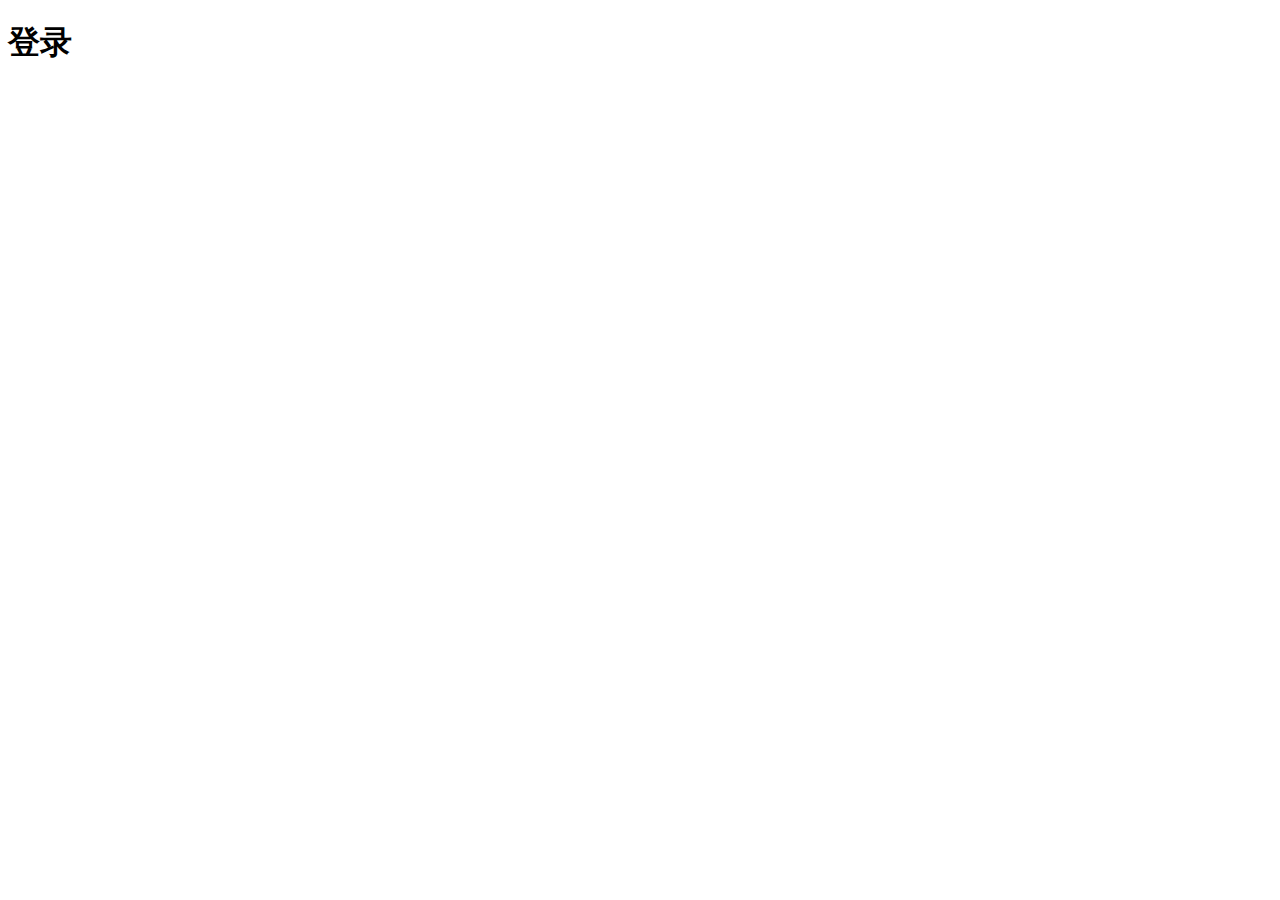
==== login.html @ 23fd7cb8 "初次提交" ====
<!DOCTYPE html>
<html lang="en">

<head>
  <meta charset="UTF-8">
  <meta http-equiv="X-UA-Compatible" content="IE=edge">
  <meta name="viewport" content="width=device-width, initial-scale=1.0">
  <title>Document</title>
</head>

<body>
  <h1>登录</h1>
</body>

</html>
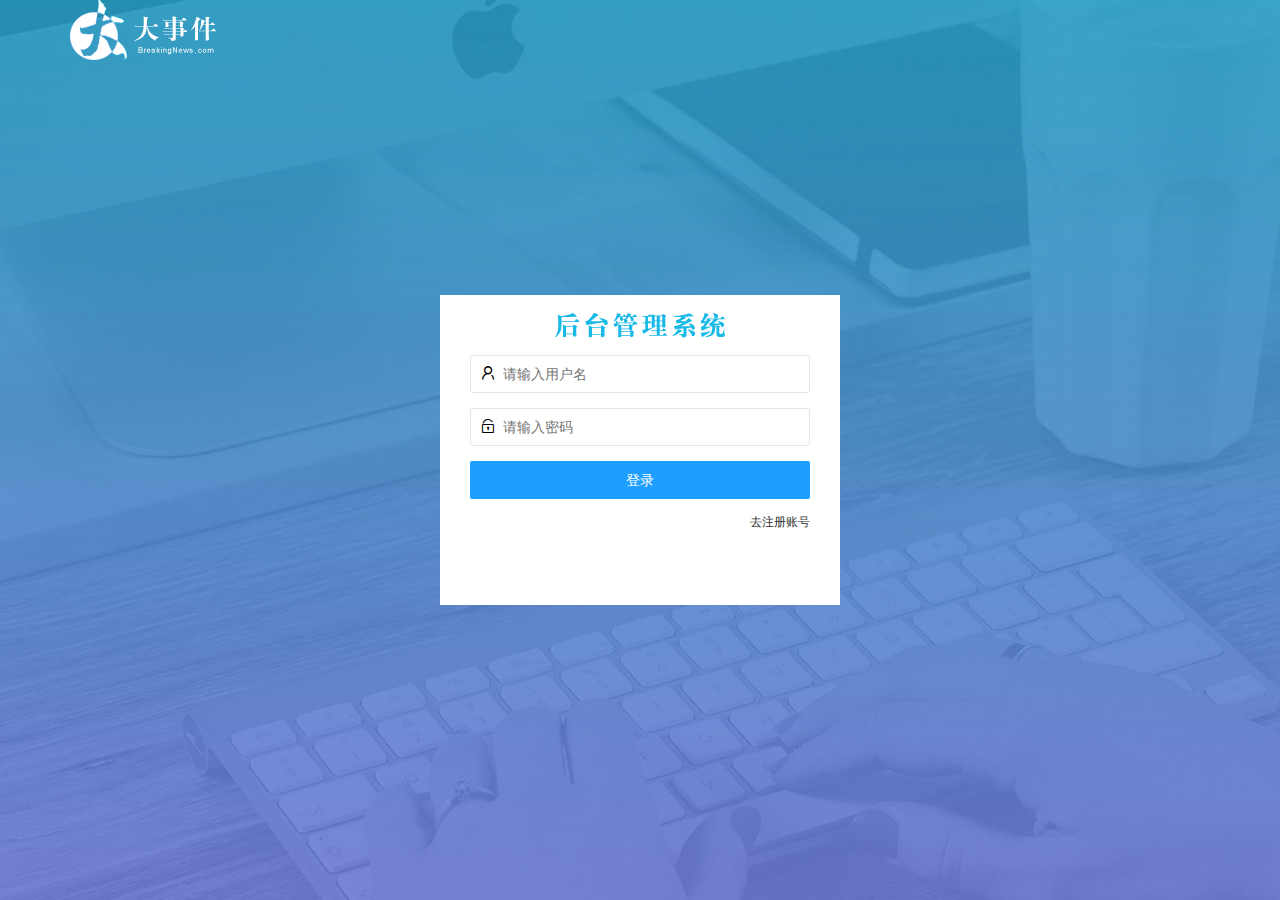
==== commit 43ef7448: "完成了登录和注册功能" ====
--- a/login.html
+++ b/login.html
@@ -5,11 +5,87 @@
   <meta charset="UTF-8">
   <meta http-equiv="X-UA-Compatible" content="IE=edge">
   <meta name="viewport" content="width=device-width, initial-scale=1.0">
-  <title>Document</title>
+  <title>大事件-登录-注册</title>
+  <!-- /代表根目录 -->
+  <!-- ./当前目录 -->
+  <!-- ../上一级 -->
+  <link rel="stylesheet" href="/assets//lib/layui/css/layui.css">
+  <link rel="stylesheet" href="/assets/css/login.css">
 </head>
 
 <body>
-  <h1>登录</h1>
+  <!-- 头部logo区域 -->
+  <div class="layui-main">
+    <img src="/assets/images/logo.png" alt="">
+  </div>
+  <!-- 注册登录区域 -->
+  <div class="loginAndRegBox">
+    <div class="title-box"></div>
+    <!-- 登录盒子 -->
+    <!-- 登录的div -->
+    <div class="login-box">
+      <!-- 登录的表单 -->
+      <form class="layui-form" action="" id="form_login">
+        <!-- 用户名 -->
+        <div class="layui-form-item">
+          <i class="layui-icon layui-icon-username"></i>
+          <input type="text" name="username" required lay-verify="required" placeholder="请输入用户名" autocomplete="off"
+            class="layui-input" />
+        </div>
+        <!-- 密码 -->
+        <div class="layui-form-item">
+          <i class="layui-icon layui-icon-password"></i>
+          <input type="password" name="password" required lay-verify="pwd" placeholder="请输入密码" autocomplete="off"
+            class="layui-input" />
+        </div>
+        <!-- 登录按钮 -->
+        <div class="layui-form-item">
+          <!-- 注意：表单提交按钮和普通按钮的区别，就是 lay-submit 属性 -->
+          <button class="layui-btn layui-btn-fluid layui-btn-normal" lay-submit>登录</button>
+        </div>
+        <div class="layui-form-item links">
+          <a href="javascript:;" id="link_reg">去注册账号</a>
+        </div>
+      </form>
+    </div>
+    <!-- 注册盒子 -->
+    <div class="reg-box">
+      <!-- 注册的表单 -->
+      <form class="layui-form" action="" id="form_reg">
+        <!-- 用户名 -->
+        <div class="layui-form-item">
+          <i class="layui-icon layui-icon-username"></i>
+          <input type="text" name="username" required lay-verify="required" placeholder="请输入用户名" autocomplete="off"
+            class="layui-input" />
+        </div>
+        <!-- 密码 -->
+        <div class="layui-form-item">
+          <i class="layui-icon layui-icon-password"></i>
+          <input type="password" name="password" required lay-verify="pwd" placeholder="请输入密码" autocomplete="off"
+            class="layui-input" />
+        </div>
+        <!-- 密码确认框 -->
+        <div class="layui-form-item">
+          <i class="layui-icon layui-icon-password"></i>
+          <input type="password" name="repassword" required lay-verify="pwd|repwd" placeholder="再次确认密码"
+            autocomplete="off" class="layui-input" />
+        </div>
+        <!-- 注册按钮 -->
+        <div class="layui-form-item">
+          <!-- 注意：表单提交按钮和普通按钮的区别，就是 lay-submit 属性 -->
+          <button class="layui-btn layui-btn-fluid layui-btn-normal" lay-submit>注册</button>
+        </div>
+        <div class="layui-form-item links">
+          <a href="javascript:;" id="link_login">去登录</a>
+        </div>
+      </form>
+    </div>
+  </div>
 </body>
+<script src="/assets/lib/layui/layui.all.js"></script>
+<script src="/assets/lib/jquery.js"></script>
+<!-- 在jq之后 自己的js之前调用，在发起真正的 Ajax 请求之前，统一拼接请求的根路径 -->
+<script src="/assets/js/baseApi.js"></script>
+<script src="/assets/js/login.js"></script>
 
 </html>--- a/assets/lib/layui/css/layui.css
+++ b/assets/lib/layui/css/layui.css
@@ -0,0 +1,2 @@
+/** layui-v2.5.5 MIT License By https://www.layui.com */
+ .layui-inline,img{display:inline-block;vertical-align:middle}h1,h2,h3,h4,h5,h6{font-weight:400}.layui-edge,.layui-header,.layui-inline,.layui-main{position:relative}.layui-body,.layui-edge,.layui-elip{overflow:hidden}.layui-btn,.layui-edge,.layui-inline,img{vertical-align:middle}.layui-btn,.layui-disabled,.layui-icon,.layui-unselect{-moz-user-select:none;-webkit-user-select:none;-ms-user-select:none}.layui-elip,.layui-form-checkbox span,.layui-form-pane .layui-form-label{text-overflow:ellipsis;white-space:nowrap}.layui-breadcrumb,.layui-tree-btnGroup{visibility:hidden}blockquote,body,button,dd,div,dl,dt,form,h1,h2,h3,h4,h5,h6,input,li,ol,p,pre,td,textarea,th,ul{margin:0;padding:0;-webkit-tap-highlight-color:rgba(0,0,0,0)}a:active,a:hover{outline:0}img{border:none}li{list-style:none}table{border-collapse:collapse;border-spacing:0}h4,h5,h6{font-size:100%}button,input,optgroup,option,select,textarea{font-family:inherit;font-size:inherit;font-style:inherit;font-weight:inherit;outline:0}pre{white-space:pre-wrap;white-space:-moz-pre-wrap;white-space:-pre-wrap;white-space:-o-pre-wrap;word-wrap:break-word}body{line-height:24px;font:14px Helvetica Neue,Helvetica,PingFang SC,Tahoma,Arial,sans-serif}hr{height:1px;margin:10px 0;border:0;clear:both}a{color:#333;text-decoration:none}a:hover{color:#777}a cite{font-style:normal;*cursor:pointer}.layui-border-box,.layui-border-box *{box-sizing:border-box}.layui-box,.layui-box *{box-sizing:content-box}.layui-clear{clear:both;*zoom:1}.layui-clear:after{content:'\20';clear:both;*zoom:1;display:block;height:0}.layui-inline{*display:inline;*zoom:1}.layui-edge{display:inline-block;width:0;height:0;border-width:6px;border-style:dashed;border-color:transparent}.layui-edge-top{top:-4px;border-bottom-color:#999;border-bottom-style:solid}.layui-edge-right{border-left-color:#999;border-left-style:solid}.layui-edge-bottom{top:2px;border-top-color:#999;border-top-style:solid}.layui-edge-left{border-right-color:#999;border-right-style:solid}.layui-disabled,.layui-disabled:hover{color:#d2d2d2!important;cursor:not-allowed!important}.layui-circle{border-radius:100%}.layui-show{display:block!important}.layui-hide{display:none!important}@font-face{font-family:layui-icon;src:url(../font/iconfont.eot?v=250);src:url(../font/iconfont.eot?v=250#iefix) format('embedded-opentype'),url(../font/iconfont.woff2?v=250) format('woff2'),url(../font/iconfont.woff?v=250) format('woff'),url(../font/iconfont.ttf?v=250) format('truetype'),url(../font/iconfont.svg?v=250#layui-icon) format('svg')}.layui-icon{font-family:layui-icon!important;font-size:16px;font-style:normal;-webkit-font-smoothing:antialiased;-moz-osx-font-smoothing:grayscale}.layui-icon-reply-fill:before{content:"\e611"}.layui-icon-set-fill:before{content:"\e614"}.layui-icon-menu-fill:before{content:"\e60f"}.layui-icon-search:before{content:"\e615"}.layui-icon-share:before{content:"\e641"}.layui-icon-set-sm:before{content:"\e620"}.layui-icon-engine:before{content:"\e628"}.layui-icon-close:before{content:"\1006"}.layui-icon-close-fill:before{content:"\1007"}.layui-icon-chart-screen:before{content:"\e629"}.layui-icon-star:before{content:"\e600"}.layui-icon-circle-dot:before{content:"\e617"}.layui-icon-chat:before{content:"\e606"}.layui-icon-release:before{content:"\e609"}.layui-icon-list:before{content:"\e60a"}.layui-icon-chart:before{content:"\e62c"}.layui-icon-ok-circle:before{content:"\1005"}.layui-icon-layim-theme:before{content:"\e61b"}.layui-icon-table:before{content:"\e62d"}.layui-icon-right:before{content:"\e602"}.layui-icon-left:before{content:"\e603"}.layui-icon-cart-simple:before{content:"\e698"}.layui-icon-face-cry:before{content:"\e69c"}.layui-icon-face-smile:before{content:"\e6af"}.layui-icon-survey:before{content:"\e6b2"}.layui-icon-tree:before{content:"\e62e"}.layui-icon-upload-circle:before{content:"\e62f"}.layui-icon-add-circle:before{content:"\e61f"}.layui-icon-download-circle:before{content:"\e601"}.layui-icon-templeate-1:before{content:"\e630"}.layui-icon-util:before{content:"\e631"}.layui-icon-face-surprised:before{content:"\e664"}.layui-icon-edit:before{content:"\e642"}.layui-icon-speaker:before{content:"\e645"}.layui-icon-down:before{content:"\e61a"}.layui-icon-file:before{content:"\e621"}.layui-icon-layouts:before{content:"\e632"}.layui-icon-rate-half:before{content:"\e6c9"}.layui-icon-add-circle-fine:before{content:"\e608"}.layui-icon-prev-circle:before{content:"\e633"}.layui-icon-read:before{content:"\e705"}.layui-icon-404:before{content:"\e61c"}.layui-icon-carousel:before{content:"\e634"}.layui-icon-help:before{content:"\e607"}.layui-icon-code-circle:before{content:"\e635"}.layui-icon-water:before{content:"\e636"}.layui-icon-username:before{content:"\e66f"}.layui-icon-find-fill:before{content:"\e670"}.layui-icon-about:before{content:"\e60b"}.layui-icon-location:before{content:"\e715"}.layui-icon-up:before{content:"\e619"}.layui-icon-pause:before{content:"\e651"}.layui-icon-date:before{content:"\e637"}.layui-icon-layim-uploadfile:before{content:"\e61d"}.layui-icon-delete:before{content:"\e640"}.layui-icon-play:before{content:"\e652"}.layui-icon-top:before{content:"\e604"}.layui-icon-friends:before{content:"\e612"}.layui-icon-refresh-3:before{content:"\e9aa"}.layui-icon-ok:before{content:"\e605"}.layui-icon-layer:before{content:"\e638"}.layui-icon-face-smile-fine:before{content:"\e60c"}.layui-icon-dollar:before{content:"\e659"}.layui-icon-group:before{content:"\e613"}.layui-icon-layim-download:before{content:"\e61e"}.layui-icon-picture-fine:before{content:"\e60d"}.layui-icon-link:before{content:"\e64c"}.layui-icon-diamond:before{content:"\e735"}.layui-icon-log:before{content:"\e60e"}.layui-icon-rate-solid:before{content:"\e67a"}.layui-icon-fonts-del:before{content:"\e64f"}.layui-icon-unlink:before{content:"\e64d"}.layui-icon-fonts-clear:before{content:"\e639"}.layui-icon-triangle-r:before{content:"\e623"}.layui-icon-circle:before{content:"\e63f"}.layui-icon-radio:before{content:"\e643"}.layui-icon-align-center:before{content:"\e647"}.layui-icon-align-right:before{content:"\e648"}.layui-icon-align-left:before{content:"\e649"}.layui-icon-loading-1:before{content:"\e63e"}.layui-icon-return:before{content:"\e65c"}.layui-icon-fonts-strong:before{content:"\e62b"}.layui-icon-upload:before{content:"\e67c"}.layui-icon-dialogue:before{content:"\e63a"}.layui-icon-video:before{content:"\e6ed"}.layui-icon-headset:before{content:"\e6fc"}.layui-icon-cellphone-fine:before{content:"\e63b"}.layui-icon-add-1:before{content:"\e654"}.layui-icon-face-smile-b:before{content:"\e650"}.layui-icon-fonts-html:before{content:"\e64b"}.layui-icon-form:before{content:"\e63c"}.layui-icon-cart:before{content:"\e657"}.layui-icon-camera-fill:before{content:"\e65d"}.layui-icon-tabs:before{content:"\e62a"}.layui-icon-fonts-code:before{content:"\e64e"}.layui-icon-fire:before{content:"\e756"}.layui-icon-set:before{content:"\e716"}.layui-icon-fonts-u:before{content:"\e646"}.layui-icon-triangle-d:before{content:"\e625"}.layui-icon-tips:before{content:"\e702"}.layui-icon-picture:before{content:"\e64a"}.layui-icon-more-vertical:before{content:"\e671"}.layui-icon-flag:before{content:"\e66c"}.layui-icon-loading:before{content:"\e63d"}.layui-icon-fonts-i:before{content:"\e644"}.layui-icon-refresh-1:before{content:"\e666"}.layui-icon-rmb:before{content:"\e65e"}.layui-icon-home:before{content:"\e68e"}.layui-icon-user:before{content:"\e770"}.layui-icon-notice:before{content:"\e667"}.layui-icon-login-weibo:before{content:"\e675"}.layui-icon-voice:before{content:"\e688"}.layui-icon-upload-drag:before{content:"\e681"}.layui-icon-login-qq:before{content:"\e676"}.layui-icon-snowflake:before{content:"\e6b1"}.layui-icon-file-b:before{content:"\e655"}.layui-icon-template:before{content:"\e663"}.layui-icon-auz:before{content:"\e672"}.layui-icon-console:before{content:"\e665"}.layui-icon-app:before{content:"\e653"}.layui-icon-prev:before{content:"\e65a"}.layui-icon-website:before{content:"\e7ae"}.layui-icon-next:before{content:"\e65b"}.layui-icon-component:before{content:"\e857"}.layui-icon-more:before{content:"\e65f"}.layui-icon-login-wechat:before{content:"\e677"}.layui-icon-shrink-right:before{content:"\e668"}.layui-icon-spread-left:before{content:"\e66b"}.layui-icon-camera:before{content:"\e660"}.layui-icon-note:before{content:"\e66e"}.layui-icon-refresh:before{content:"\e669"}.layui-icon-female:before{content:"\e661"}.layui-icon-male:before{content:"\e662"}.layui-icon-password:before{content:"\e673"}.layui-icon-senior:before{content:"\e674"}.layui-icon-theme:before{content:"\e66a"}.layui-icon-tread:before{content:"\e6c5"}.layui-icon-praise:before{content:"\e6c6"}.layui-icon-star-fill:before{content:"\e658"}.layui-icon-rate:before{content:"\e67b"}.layui-icon-template-1:before{content:"\e656"}.layui-icon-vercode:before{content:"\e679"}.layui-icon-cellphone:before{content:"\e678"}.layui-icon-screen-full:before{content:"\e622"}.layui-icon-screen-restore:before{content:"\e758"}.layui-icon-cols:before{content:"\e610"}.layui-icon-export:before{content:"\e67d"}.layui-icon-print:before{content:"\e66d"}.layui-icon-slider:before{content:"\e714"}.layui-icon-addition:before{content:"\e624"}.layui-icon-subtraction:before{content:"\e67e"}.layui-icon-service:before{content:"\e626"}.layui-icon-transfer:before{content:"\e691"}.layui-main{width:1140px;margin:0 auto}.layui-header{z-index:1000;height:60px}.layui-header a:hover{transition:all .5s;-webkit-transition:all .5s}.layui-side{position:fixed;left:0;top:0;bottom:0;z-index:999;width:200px;overflow-x:hidden}.layui-side-scroll{position:relative;width:220px;height:100%;overflow-x:hidden}.layui-body{position:absolute;left:200px;right:0;top:0;bottom:0;z-index:998;width:auto;overflow-y:auto;box-sizing:border-box}.layui-layout-body{overflow:hidden}.layui-layout-admin .layui-header{background-color:#23262E}.layui-layout-admin .layui-side{top:60px;width:200px;overflow-x:hidden}.layui-layout-admin .layui-body{position:fixed;top:60px;bottom:44px}.layui-layout-admin .layui-main{width:auto;margin:0 15px}.layui-layout-admin .layui-footer{position:fixed;left:200px;right:0;bottom:0;height:44px;line-height:44px;padding:0 15px;background-color:#eee}.layui-layout-admin .layui-logo{position:absolute;left:0;top:0;width:200px;height:100%;line-height:60px;text-align:center;color:#009688;font-size:16px}.layui-layout-admin .layui-header .layui-nav{background:0 0}.layui-layout-left{position:absolute!important;left:200px;top:0}.layui-layout-right{position:absolute!important;right:0;top:0}.layui-container{position:relative;margin:0 auto;padding:0 15px;box-sizing:border-box}.layui-fluid{position:relative;margin:0 auto;padding:0 15px}.layui-row:after,.layui-row:before{content:'';display:block;clear:both}.layui-col-lg1,.layui-col-lg10,.layui-col-lg11,.layui-col-lg12,.layui-col-lg2,.layui-col-lg3,.layui-col-lg4,.layui-col-lg5,.layui-col-lg6,.layui-col-lg7,.layui-col-lg8,.layui-col-lg9,.layui-col-md1,.layui-col-md10,.layui-col-md11,.layui-col-md12,.layui-col-md2,.layui-col-md3,.layui-col-md4,.layui-col-md5,.layui-col-md6,.layui-col-md7,.layui-col-md8,.layui-col-md9,.layui-col-sm1,.layui-col-sm10,.layui-col-sm11,.layui-col-sm12,.layui-col-sm2,.layui-col-sm3,.layui-col-sm4,.layui-col-sm5,.layui-col-sm6,.layui-col-sm7,.layui-col-sm8,.layui-col-sm9,.layui-col-xs1,.layui-col-xs10,.layui-col-xs11,.layui-col-xs12,.layui-col-xs2,.layui-col-xs3,.layui-col-xs4,.layui-col-xs5,.layui-col-xs6,.layui-col-xs7,.layui-col-xs8,.layui-col-xs9{position:relative;display:block;box-sizing:border-box}.layui-col-xs1,.layui-col-xs10,.layui-col-xs11,.layui-col-xs12,.layui-col-xs2,.layui-col-xs3,.layui-col-xs4,.layui-col-xs5,.layui-col-xs6,.layui-col-xs7,.layui-col-xs8,.layui-col-xs9{float:left}.layui-col-xs1{width:8.33333333%}.layui-col-xs2{width:16.66666667%}.layui-col-xs3{width:25%}.layui-col-xs4{width:33.33333333%}.layui-col-xs5{width:41.66666667%}.layui-col-xs6{width:50%}.layui-col-xs7{width:58.33333333%}.layui-col-xs8{width:66.66666667%}.layui-col-xs9{width:75%}.layui-col-xs10{width:83.33333333%}.layui-col-xs11{width:91.66666667%}.layui-col-xs12{width:100%}.layui-col-xs-offset1{margin-left:8.33333333%}.layui-col-xs-offset2{margin-left:16.66666667%}.layui-col-xs-offset3{margin-left:25%}.layui-col-xs-offset4{margin-left:33.33333333%}.layui-col-xs-offset5{margin-left:41.66666667%}.layui-col-xs-offset6{margin-left:50%}.layui-col-xs-offset7{margin-left:58.33333333%}.layui-col-xs-offset8{margin-left:66.66666667%}.layui-col-xs-offset9{margin-left:75%}.layui-col-xs-offset10{margin-left:83.33333333%}.layui-col-xs-offset11{margin-left:91.66666667%}.layui-col-xs-offset12{margin-left:100%}@media screen and (max-width:768px){.layui-hide-xs{display:none!important}.layui-show-xs-block{display:block!important}.layui-show-xs-inline{display:inline!important}.layui-show-xs-inline-block{display:inline-block!important}}@media screen and (min-width:768px){.layui-container{width:750px}.layui-hide-sm{display:none!important}.layui-show-sm-block{display:block!important}.layui-show-sm-inline{display:inline!important}.layui-show-sm-inline-block{display:inline-block!important}.layui-col-sm1,.layui-col-sm10,.layui-col-sm11,.layui-col-sm12,.layui-col-sm2,.layui-col-sm3,.layui-col-sm4,.layui-col-sm5,.layui-col-sm6,.layui-col-sm7,.layui-col-sm8,.layui-col-sm9{float:left}.layui-col-sm1{width:8.33333333%}.layui-col-sm2{width:16.66666667%}.layui-col-sm3{width:25%}.layui-col-sm4{width:33.33333333%}.layui-col-sm5{width:41.66666667%}.layui-col-sm6{width:50%}.layui-col-sm7{width:58.33333333%}.layui-col-sm8{width:66.66666667%}.layui-col-sm9{width:75%}.layui-col-sm10{width:83.33333333%}.layui-col-sm11{width:91.66666667%}.layui-col-sm12{width:100%}.layui-col-sm-offset1{margin-left:8.33333333%}.layui-col-sm-offset2{margin-left:16.66666667%}.layui-col-sm-offset3{margin-left:25%}.layui-col-sm-offset4{margin-left:33.33333333%}.layui-col-sm-offset5{margin-left:41.66666667%}.layui-col-sm-offset6{margin-left:50%}.layui-col-sm-offset7{margin-left:58.33333333%}.layui-col-sm-offset8{margin-left:66.66666667%}.layui-col-sm-offset9{margin-left:75%}.layui-col-sm-offset10{margin-left:83.33333333%}.layui-col-sm-offset11{margin-left:91.66666667%}.layui-col-sm-offset12{margin-left:100%}}@media screen and (min-width:992px){.layui-container{width:970px}.layui-hide-md{display:none!important}.layui-show-md-block{display:block!important}.layui-show-md-inline{display:inline!important}.layui-show-md-inline-block{display:inline-block!important}.layui-col-md1,.layui-col-md10,.layui-col-md11,.layui-col-md12,.layui-col-md2,.layui-col-md3,.layui-col-md4,.layui-col-md5,.layui-col-md6,.layui-col-md7,.layui-col-md8,.layui-col-md9{float:left}.layui-col-md1{width:8.33333333%}.layui-col-md2{width:16.66666667%}.layui-col-md3{width:25%}.layui-col-md4{width:33.33333333%}.layui-col-md5{width:41.66666667%}.layui-col-md6{width:50%}.layui-col-md7{width:58.33333333%}.layui-col-md8{width:66.66666667%}.layui-col-md9{width:75%}.layui-col-md10{width:83.33333333%}.layui-col-md11{width:91.66666667%}.layui-col-md12{width:100%}.layui-col-md-offset1{margin-left:8.33333333%}.layui-col-md-offset2{margin-left:16.66666667%}.layui-col-md-offset3{margin-left:25%}.layui-col-md-offset4{margin-left:33.33333333%}.layui-col-md-offset5{margin-left:41.66666667%}.layui-col-md-offset6{margin-left:50%}.layui-col-md-offset7{margin-left:58.33333333%}.layui-col-md-offset8{margin-left:66.66666667%}.layui-col-md-offset9{margin-left:75%}.layui-col-md-offset10{margin-left:83.33333333%}.layui-col-md-offset11{margin-left:91.66666667%}.layui-col-md-offset12{margin-left:100%}}@media screen and (min-width:1200px){.layui-container{width:1170px}.layui-hide-lg{display:none!important}.layui-show-lg-block{display:block!important}.layui-show-lg-inline{display:inline!important}.layui-show-lg-inline-block{display:inline-block!important}.layui-col-lg1,.layui-col-lg10,.layui-col-lg11,.layui-col-lg12,.layui-col-lg2,.layui-col-lg3,.layui-col-lg4,.layui-col-lg5,.layui-col-lg6,.layui-col-lg7,.layui-col-lg8,.layui-col-lg9{float:left}.layui-col-lg1{width:8.33333333%}.layui-col-lg2{width:16.66666667%}.layui-col-lg3{width:25%}.layui-col-lg4{width:33.33333333%}.layui-col-lg5{width:41.66666667%}.layui-col-lg6{width:50%}.layui-col-lg7{width:58.33333333%}.layui-col-lg8{width:66.66666667%}.layui-col-lg9{width:75%}.layui-col-lg10{width:83.33333333%}.layui-col-lg11{width:91.66666667%}.layui-col-lg12{width:100%}.layui-col-lg-offset1{margin-left:8.33333333%}.layui-col-lg-offset2{margin-left:16.66666667%}.layui-col-lg-offset3{margin-left:25%}.layui-col-lg-offset4{margin-left:33.33333333%}.layui-col-lg-offset5{margin-left:41.66666667%}.layui-col-lg-offset6{margin-left:50%}.layui-col-lg-offset7{margin-left:58.33333333%}.layui-col-lg-offset8{margin-left:66.66666667%}.layui-col-lg-offset9{margin-left:75%}.layui-col-lg-offset10{margin-left:83.33333333%}.layui-col-lg-offset11{margin-left:91.66666667%}.layui-col-lg-offset12{margin-left:100%}}.layui-col-space1{margin:-.5px}.layui-col-space1>*{padding:.5px}.layui-col-space3{margin:-1.5px}.layui-col-space3>*{padding:1.5px}.layui-col-space5{margin:-2.5px}.layui-col-space5>*{padding:2.5px}.layui-col-space8{margin:-3.5px}.layui-col-space8>*{padding:3.5px}.layui-col-space10{margin:-5px}.layui-col-space10>*{padding:5px}.layui-col-space12{margin:-6px}.layui-col-space12>*{padding:6px}.layui-col-space15{margin:-7.5px}.layui-col-space15>*{padding:7.5px}.layui-col-space18{margin:-9px}.layui-col-space18>*{padding:9px}.layui-col-space20{margin:-10px}.layui-col-space20>*{padding:10px}.layui-col-space22{margin:-11px}.layui-col-space22>*{padding:11px}.layui-col-space25{margin:-12.5px}.layui-col-space25>*{padding:12.5px}.layui-col-space30{margin:-15px}.layui-col-space30>*{padding:15px}.layui-btn,.layui-input,.layui-select,.layui-textarea,.layui-upload-button{outline:0;-webkit-appearance:none;transition:all .3s;-webkit-transition:all .3s;box-sizing:border-box}.layui-elem-quote{margin-bottom:10px;padding:15px;line-height:22px;border-left:5px solid #009688;border-radius:0 2px 2px 0;background-color:#f2f2f2}.layui-quote-nm{border-style:solid;border-width:1px 1px 1px 5px;background:0 0}.layui-elem-field{margin-bottom:10px;padding:0;border-width:1px;border-style:solid}.layui-elem-field legend{margin-left:20px;padding:0 10px;font-size:20px;font-weight:300}.layui-field-title{margin:10px 0 20px;border-width:1px 0 0}.layui-field-box{padding:10px 15px}.layui-field-title .layui-field-box{padding:10px 0}.layui-progress{position:relative;height:6px;border-radius:20px;background-color:#e2e2e2}.layui-progress-bar{position:absolute;left:0;top:0;width:0;max-width:100%;height:6px;border-radius:20px;text-align:right;background-color:#5FB878;transition:all .3s;-webkit-transition:all .3s}.layui-progress-big,.layui-progress-big .layui-progress-bar{height:18px;line-height:18px}.layui-progress-text{position:relative;top:-20px;line-height:18px;font-size:12px;color:#666}.layui-progress-big .layui-progress-text{position:static;padding:0 10px;color:#fff}.layui-collapse{border-width:1px;border-style:solid;border-radius:2px}.layui-colla-content,.layui-colla-item{border-top-width:1px;border-top-style:solid}.layui-colla-item:first-child{border-top:none}.layui-colla-title{position:relative;height:42px;line-height:42px;padding:0 15px 0 35px;color:#333;background-color:#f2f2f2;cursor:pointer;font-size:14px;overflow:hidden}.layui-colla-content{display:none;padding:10px 15px;line-height:22px;color:#666}.layui-colla-icon{position:absolute;left:15px;top:0;font-size:14px}.layui-card{margin-bottom:15px;border-radius:2px;background-color:#fff;box-shadow:0 1px 2px 0 rgba(0,0,0,.05)}.layui-card:last-child{margin-bottom:0}.layui-card-header{position:relative;height:42px;line-height:42px;padding:0 15px;border-bottom:1px solid #f6f6f6;color:#333;border-radius:2px 2px 0 0;font-size:14px}.layui-bg-black,.layui-bg-blue,.layui-bg-cyan,.layui-bg-green,.layui-bg-orange,.layui-bg-red{color:#fff!important}.layui-card-body{position:relative;padding:10px 15px;line-height:24px}.layui-card-body[pad15]{padding:15px}.layui-card-body[pad20]{padding:20px}.layui-card-body .layui-table{margin:5px 0}.layui-card .layui-tab{margin:0}.layui-panel-window{position:relative;padding:15px;border-radius:0;border-top:5px solid #E6E6E6;background-color:#fff}.layui-auxiliar-moving{position:fixed;left:0;right:0;top:0;bottom:0;width:100%;height:100%;background:0 0;z-index:9999999999}.layui-form-label,.layui-form-mid,.layui-form-select,.layui-input-block,.layui-input-inline,.layui-textarea{position:relative}.layui-bg-red{background-color:#FF5722!important}.layui-bg-orange{background-color:#FFB800!important}.layui-bg-green{background-color:#009688!important}.layui-bg-cyan{background-color:#2F4056!important}.layui-bg-blue{background-color:#1E9FFF!important}.layui-bg-black{background-color:#393D49!important}.layui-bg-gray{background-color:#eee!important;color:#666!important}.layui-badge-rim,.layui-colla-content,.layui-colla-item,.layui-collapse,.layui-elem-field,.layui-form-pane .layui-form-item[pane],.layui-form-pane .layui-form-label,.layui-input,.layui-layedit,.layui-layedit-tool,.layui-quote-nm,.layui-select,.layui-tab-bar,.layui-tab-card,.layui-tab-title,.layui-tab-title .layui-this:after,.layui-textarea{border-color:#e6e6e6}.layui-timeline-item:before,hr{background-color:#e6e6e6}.layui-text{line-height:22px;font-size:14px;color:#666}.layui-text h1,.layui-text h2,.layui-text h3{font-weight:500;color:#333}.layui-text h1{font-size:30px}.layui-text h2{font-size:24px}.layui-text h3{font-size:18px}.layui-text a:not(.layui-btn){color:#01AAED}.layui-text a:not(.layui-btn):hover{text-decoration:underline}.layui-text ul{padding:5px 0 5px 15px}.layui-text ul li{margin-top:5px;list-style-type:disc}.layui-text em,.layui-word-aux{color:#999!important;padding:0 5px!important}.layui-btn{display:inline-block;height:38px;line-height:38px;padding:0 18px;background-color:#009688;color:#fff;white-space:nowrap;text-align:center;font-size:14px;border:none;border-radius:2px;cursor:pointer}.layui-btn:hover{opacity:.8;filter:alpha(opacity=80);color:#fff}.layui-btn:active{opacity:1;filter:alpha(opacity=100)}.layui-btn+.layui-btn{margin-left:10px}.layui-btn-container{font-size:0}.layui-btn-container .layui-btn{margin-right:10px;margin-bottom:10px}.layui-btn-container .layui-btn+.layui-btn{margin-left:0}.layui-table .layui-btn-container .layui-btn{margin-bottom:9px}.layui-btn-radius{border-radius:100px}.layui-btn .layui-icon{margin-right:3px;font-size:18px;vertical-align:bottom;vertical-align:middle\9}.layui-btn-primary{border:1px solid #C9C9C9;background-color:#fff;color:#555}.layui-btn-primary:hover{border-color:#009688;color:#333}.layui-btn-normal{background-color:#1E9FFF}.layui-btn-warm{background-color:#FFB800}.layui-btn-danger{background-color:#FF5722}.layui-btn-checked{background-color:#5FB878}.layui-btn-disabled,.layui-btn-disabled:active,.layui-btn-disabled:hover{border:1px solid #e6e6e6;background-color:#FBFBFB;color:#C9C9C9;cursor:not-allowed;opacity:1}.layui-btn-lg{height:44px;line-height:44px;padding:0 25px;font-size:16px}.layui-btn-sm{height:30px;line-height:30px;padding:0 10px;font-size:12px}.layui-btn-sm i{font-size:16px!important}.layui-btn-xs{height:22px;line-height:22px;padding:0 5px;font-size:12px}.layui-btn-xs i{font-size:14px!important}.layui-btn-group{display:inline-block;vertical-align:middle;font-size:0}.layui-btn-group .layui-btn{margin-left:0!important;margin-right:0!important;border-left:1px solid rgba(255,255,255,.5);border-radius:0}.layui-btn-group .layui-btn-primary{border-left:none}.layui-btn-group .layui-btn-primary:hover{border-color:#C9C9C9;color:#009688}.layui-btn-group .layui-btn:first-child{border-left:none;border-radius:2px 0 0 2px}.layui-btn-group .layui-btn-primary:first-child{border-left:1px solid #c9c9c9}.layui-btn-group .layui-btn:last-child{border-radius:0 2px 2px 0}.layui-btn-group .layui-btn+.layui-btn{margin-left:0}.layui-btn-group+.layui-btn-group{margin-left:10px}.layui-btn-fluid{width:100%}.layui-input,.layui-select,.layui-textarea{height:38px;line-height:1.3;line-height:38px\9;border-width:1px;border-style:solid;background-color:#fff;border-radius:2px}.layui-input::-webkit-input-placeholder,.layui-select::-webkit-input-placeholder,.layui-textarea::-webkit-input-placeholder{line-height:1.3}.layui-input,.layui-textarea{display:block;width:100%;padding-left:10px}.layui-input:hover,.layui-textarea:hover{border-color:#D2D2D2!important}.layui-input:focus,.layui-textarea:focus{border-color:#C9C9C9!important}.layui-textarea{min-height:100px;height:auto;line-height:20px;padding:6px 10px;resize:vertical}.layui-select{padding:0 10px}.layui-form input[type=checkbox],.layui-form input[type=radio],.layui-form select{display:none}.layui-form [lay-ignore]{display:initial}.layui-form-item{margin-bottom:15px;clear:both;*zoom:1}.layui-form-item:after{content:'\20';clear:both;*zoom:1;display:block;height:0}.layui-form-label{float:left;display:block;padding:9px 15px;width:80px;font-weight:400;line-height:20px;text-align:right}.layui-form-label-col{display:block;float:none;padding:9px 0;line-height:20px;text-align:left}.layui-form-item .layui-inline{margin-bottom:5px;margin-right:10px}.layui-input-block{margin-left:110px;min-height:36px}.layui-input-inline{display:inline-block;vertical-align:middle}.layui-form-item .layui-input-inline{float:left;width:190px;margin-right:10px}.layui-form-text .layui-input-inline{width:auto}.layui-form-mid{float:left;display:block;padding:9px 0!important;line-height:20px;margin-right:10px}.layui-form-danger+.layui-form-select .layui-input,.layui-form-danger:focus{border-color:#FF5722!important}.layui-form-select .layui-input{padding-right:30px;cursor:pointer}.layui-form-select .layui-edge{position:absolute;right:10px;top:50%;margin-top:-3px;cursor:pointer;border-width:6px;border-top-color:#c2c2c2;border-top-style:solid;transition:all .3s;-webkit-transition:all .3s}.layui-form-select dl{display:none;position:absolute;left:0;top:42px;padding:5px 0;z-index:899;min-width:100%;border:1px solid #d2d2d2;max-height:300px;overflow-y:auto;background-color:#fff;border-radius:2px;box-shadow:0 2px 4px rgba(0,0,0,.12);box-sizing:border-box}.layui-form-select dl dd,.layui-form-select dl dt{padding:0 10px;line-height:36px;white-space:nowrap;overflow:hidden;text-overflow:ellipsis}.layui-form-select dl dt{font-size:12px;color:#999}.layui-form-select dl dd{cursor:pointer}.layui-form-select dl dd:hover{background-color:#f2f2f2;-webkit-transition:.5s all;transition:.5s all}.layui-form-select .layui-select-group dd{padding-left:20px}.layui-form-select dl dd.layui-select-tips{padding-left:10px!important;color:#999}.layui-form-select dl dd.layui-this{background-color:#5FB878;color:#fff}.layui-form-checkbox,.layui-form-select dl dd.layui-disabled{background-color:#fff}.layui-form-selected dl{display:block}.layui-form-checkbox,.layui-form-checkbox *,.layui-form-switch{display:inline-block;vertical-align:middle}.layui-form-selected .layui-edge{margin-top:-9px;-webkit-transform:rotate(180deg);transform:rotate(180deg);margin-top:-3px\9}:root .layui-form-selected .layui-edge{margin-top:-9px\0/IE9}.layui-form-selectup dl{top:auto;bottom:42px}.layui-select-none{margin:5px 0;text-align:center;color:#999}.layui-select-disabled .layui-disabled{border-color:#eee!important}.layui-select-disabled .layui-edge{border-top-color:#d2d2d2}.layui-form-checkbox{position:relative;height:30px;line-height:30px;margin-right:10px;padding-right:30px;cursor:pointer;font-size:0;-webkit-transition:.1s linear;transition:.1s linear;box-sizing:border-box}.layui-form-checkbox span{padding:0 10px;height:100%;font-size:14px;border-radius:2px 0 0 2px;background-color:#d2d2d2;color:#fff;overflow:hidden}.layui-form-checkbox:hover span{background-color:#c2c2c2}.layui-form-checkbox i{position:absolute;right:0;top:0;width:30px;height:28px;border:1px solid #d2d2d2;border-left:none;border-radius:0 2px 2px 0;color:#fff;font-size:20px;text-align:center}.layui-form-checkbox:hover i{border-color:#c2c2c2;color:#c2c2c2}.layui-form-checked,.layui-form-checked:hover{border-color:#5FB878}.layui-form-checked span,.layui-form-checked:hover span{background-color:#5FB878}.layui-form-checked i,.layui-form-checked:hover i{color:#5FB878}.layui-form-item .layui-form-checkbox{margin-top:4px}.layui-form-checkbox[lay-skin=primary]{height:auto!important;line-height:normal!important;min-width:18px;min-height:18px;border:none!important;margin-right:0;padding-left:28px;padding-right:0;background:0 0}.layui-form-checkbox[lay-skin=primary] span{padding-left:0;padding-right:15px;line-height:18px;background:0 0;color:#666}.layui-form-checkbox[lay-skin=primary] i{right:auto;left:0;width:16px;height:16px;line-height:16px;border:1px solid #d2d2d2;font-size:12px;border-radius:2px;background-color:#fff;-webkit-transition:.1s linear;transition:.1s linear}.layui-form-checkbox[lay-skin=primary]:hover i{border-color:#5FB878;color:#fff}.layui-form-checked[lay-skin=primary] i{border-color:#5FB878!important;background-color:#5FB878;color:#fff}.layui-checkbox-disbaled[lay-skin=primary] span{background:0 0!important;color:#c2c2c2}.layui-checkbox-disbaled[lay-skin=primary]:hover i{border-color:#d2d2d2}.layui-form-item .layui-form-checkbox[lay-skin=primary]{margin-top:10px}.layui-form-switch{position:relative;height:22px;line-height:22px;min-width:35px;padding:0 5px;margin-top:8px;border:1px solid #d2d2d2;border-radius:20px;cursor:pointer;background-color:#fff;-webkit-transition:.1s linear;transition:.1s linear}.layui-form-switch i{position:absolute;left:5px;top:3px;width:16px;height:16px;border-radius:20px;background-color:#d2d2d2;-webkit-transition:.1s linear;transition:.1s linear}.layui-form-switch em{position:relative;top:0;width:25px;margin-left:21px;padding:0!important;text-align:center!important;color:#999!important;font-style:normal!important;font-size:12px}.layui-form-onswitch{border-color:#5FB878;background-color:#5FB878}.layui-checkbox-disbaled,.layui-checkbox-disbaled i{border-color:#e2e2e2!important}.layui-form-onswitch i{left:100%;margin-left:-21px;background-color:#fff}.layui-form-onswitch em{margin-left:5px;margin-right:21px;color:#fff!important}.layui-checkbox-disbaled span{background-color:#e2e2e2!important}.layui-checkbox-disbaled:hover i{color:#fff!important}[lay-radio]{display:none}.layui-form-radio,.layui-form-radio *{display:inline-block;vertical-align:middle}.layui-form-radio{line-height:28px;margin:6px 10px 0 0;padding-right:10px;cursor:pointer;font-size:0}.layui-form-radio *{font-size:14px}.layui-form-radio>i{margin-right:8px;font-size:22px;color:#c2c2c2}.layui-form-radio>i:hover,.layui-form-radioed>i{color:#5FB878}.layui-radio-disbaled>i{color:#e2e2e2!important}.layui-form-pane .layui-form-label{width:110px;padding:8px 15px;height:38px;line-height:20px;border-width:1px;border-style:solid;border-radius:2px 0 0 2px;text-align:center;background-color:#FBFBFB;overflow:hidden;box-sizing:border-box}.layui-form-pane .layui-input-inline{margin-left:-1px}.layui-form-pane .layui-input-block{margin-left:110px;left:-1px}.layui-form-pane .layui-input{border-radius:0 2px 2px 0}.layui-form-pane .layui-form-text .layui-form-label{float:none;width:100%;border-radius:2px;box-sizing:border-box;text-align:left}.layui-form-pane .layui-form-text .layui-input-inline{display:block;margin:0;top:-1px;clear:both}.layui-form-pane .layui-form-text .layui-input-block{margin:0;left:0;top:-1px}.layui-form-pane .layui-form-text .layui-textarea{min-height:100px;border-radius:0 0 2px 2px}.layui-form-pane .layui-form-checkbox{margin:4px 0 4px 10px}.layui-form-pane .layui-form-radio,.layui-form-pane .layui-form-switch{margin-top:6px;margin-left:10px}.layui-form-pane .layui-form-item[pane]{position:relative;border-width:1px;border-style:solid}.layui-form-pane .layui-form-item[pane] .layui-form-label{position:absolute;left:0;top:0;height:100%;border-width:0 1px 0 0}.layui-form-pane .layui-form-item[pane] .layui-input-inline{margin-left:110px}@media screen and (max-width:450px){.layui-form-item .layui-form-label{text-overflow:ellipsis;overflow:hidden;white-space:nowrap}.layui-form-item .layui-inline{display:block;margin-right:0;margin-bottom:20px;clear:both}.layui-form-item .layui-inline:after{content:'\20';clear:both;display:block;height:0}.layui-form-item .layui-input-inline{display:block;float:none;left:-3px;width:auto;margin:0 0 10px 112px}.layui-form-item .layui-input-inline+.layui-form-mid{margin-left:110px;top:-5px;padding:0}.layui-form-item .layui-form-checkbox{margin-right:5px;margin-bottom:5px}}.layui-layedit{border-width:1px;border-style:solid;border-radius:2px}.layui-layedit-tool{padding:3px 5px;border-bottom-width:1px;border-bottom-style:solid;font-size:0}.layedit-tool-fixed{position:fixed;top:0;border-top:1px solid #e2e2e2}.layui-layedit-tool .layedit-tool-mid,.layui-layedit-tool .layui-icon{display:inline-block;vertical-align:middle;text-align:center;font-size:14px}.layui-layedit-tool .layui-icon{position:relative;width:32px;height:30px;line-height:30px;margin:3px 5px;color:#777;cursor:pointer;border-radius:2px}.layui-layedit-tool .layui-icon:hover{color:#393D49}.layui-layedit-tool .layui-icon:active{color:#000}.layui-layedit-tool .layedit-tool-active{background-color:#e2e2e2;color:#000}.layui-layedit-tool .layui-disabled,.layui-layedit-tool .layui-disabled:hover{color:#d2d2d2;cursor:not-allowed}.layui-layedit-tool .layedit-tool-mid{width:1px;height:18px;margin:0 10px;background-color:#d2d2d2}.layedit-tool-html{width:50px!important;font-size:30px!important}.layedit-tool-b,.layedit-tool-code,.layedit-tool-help{font-size:16px!important}.layedit-tool-d,.layedit-tool-face,.layedit-tool-image,.layedit-tool-unlink{font-size:18px!important}.layedit-tool-image input{position:absolute;font-size:0;left:0;top:0;width:100%;height:100%;opacity:.01;filter:Alpha(opacity=1);cursor:pointer}.layui-layedit-iframe iframe{display:block;width:100%}#LAY_layedit_code{overflow:hidden}.layui-laypage{display:inline-block;*display:inline;*zoom:1;vertical-align:middle;margin:10px 0;font-size:0}.layui-laypage>a:first-child,.layui-laypage>a:first-child em{border-radius:2px 0 0 2px}.layui-laypage>a:last-child,.layui-laypage>a:last-child em{border-radius:0 2px 2px 0}.layui-laypage>:first-child{margin-left:0!important}.layui-laypage>:last-child{margin-right:0!important}.layui-laypage a,.layui-laypage button,.layui-laypage input,.layui-laypage select,.layui-laypage span{border:1px solid #e2e2e2}.layui-laypage a,.layui-laypage span{display:inline-block;*display:inline;*zoom:1;vertical-align:middle;padding:0 15px;height:28px;line-height:28px;margin:0 -1px 5px 0;background-color:#fff;color:#333;font-size:12px}.layui-flow-more a *,.layui-laypage input,.layui-table-view select[lay-ignore]{display:inline-block}.layui-laypage a:hover{color:#009688}.layui-laypage em{font-style:normal}.layui-laypage .layui-laypage-spr{color:#999;font-weight:700}.layui-laypage a{text-decoration:none}.layui-laypage .layui-laypage-curr{position:relative}.layui-laypage .layui-laypage-curr em{position:relative;color:#fff}.layui-laypage .layui-laypage-curr .layui-laypage-em{position:absolute;left:-1px;top:-1px;padding:1px;width:100%;height:100%;background-color:#009688}.layui-laypage-em{border-radius:2px}.layui-laypage-next em,.layui-laypage-prev em{font-family:Sim sun;font-size:16px}.layui-laypage .layui-laypage-count,.layui-laypage .layui-laypage-limits,.layui-laypage .layui-laypage-refresh,.layui-laypage .layui-laypage-skip{margin-left:10px;margin-right:10px;padding:0;border:none}.layui-laypage .layui-laypage-limits,.layui-laypage .layui-laypage-refresh{vertical-align:top}.layui-laypage .layui-laypage-refresh i{font-size:18px;cursor:pointer}.layui-laypage select{height:22px;padding:3px;border-radius:2px;cursor:pointer}.layui-laypage .layui-laypage-skip{height:30px;line-height:30px;color:#999}.layui-laypage button,.layui-laypage input{height:30px;line-height:30px;border-radius:2px;vertical-align:top;background-color:#fff;box-sizing:border-box}.layui-laypage input{width:40px;margin:0 10px;padding:0 3px;text-align:center}.layui-laypage input:focus,.layui-laypage select:focus{border-color:#009688!important}.layui-laypage button{margin-left:10px;padding:0 10px;cursor:pointer}.layui-table,.layui-table-view{margin:10px 0}.layui-flow-more{margin:10px 0;text-align:center;color:#999;font-size:14px}.layui-flow-more a{height:32px;line-height:32px}.layui-flow-more a *{vertical-align:top}.layui-flow-more a cite{padding:0 20px;border-radius:3px;background-color:#eee;color:#333;font-style:normal}.layui-flow-more a cite:hover{opacity:.8}.layui-flow-more a i{font-size:30px;color:#737383}.layui-table{width:100%;background-color:#fff;color:#666}.layui-table tr{transition:all .3s;-webkit-transition:all .3s}.layui-table th{text-align:left;font-weight:400}.layui-table tbody tr:hover,.layui-table thead tr,.layui-table-click,.layui-table-header,.layui-table-hover,.layui-table-mend,.layui-table-patch,.layui-table-tool,.layui-table-total,.layui-table-total tr,.layui-table[lay-even] tr:nth-child(even){background-color:#f2f2f2}.layui-table td,.layui-table th,.layui-table-col-set,.layui-table-fixed-r,.layui-table-grid-down,.layui-table-header,.layui-table-page,.layui-table-tips-main,.layui-table-tool,.layui-table-total,.layui-table-view,.layui-table[lay-skin=line],.layui-table[lay-skin=row]{border-width:1px;border-style:solid;border-color:#e6e6e6}.layui-table td,.layui-table th{position:relative;padding:9px 15px;min-height:20px;line-height:20px;font-size:14px}.layui-table[lay-skin=line] td,.layui-table[lay-skin=line] th{border-width:0 0 1px}.layui-table[lay-skin=row] td,.layui-table[lay-skin=row] th{border-width:0 1px 0 0}.layui-table[lay-skin=nob] td,.layui-table[lay-skin=nob] th{border:none}.layui-table img{max-width:100px}.layui-table[lay-size=lg] td,.layui-table[lay-size=lg] th{padding:15px 30px}.layui-table-view .layui-table[lay-size=lg] .layui-table-cell{height:40px;line-height:40px}.layui-table[lay-size=sm] td,.layui-table[lay-size=sm] th{font-size:12px;padding:5px 10px}.layui-table-view .layui-table[lay-size=sm] .layui-table-cell{height:20px;line-height:20px}.layui-table[lay-data]{display:none}.layui-table-box{position:relative;overflow:hidden}.layui-table-view .layui-table{position:relative;width:auto;margin:0}.layui-table-view .layui-table[lay-skin=line]{border-width:0 1px 0 0}.layui-table-view .layui-table[lay-skin=row]{border-width:0 0 1px}.layui-table-view .layui-table td,.layui-table-view .layui-table th{padding:5px 0;border-top:none;border-left:none}.layui-table-view .layui-table th.layui-unselect .layui-table-cell span{cursor:pointer}.layui-table-view .layui-table td{cursor:default}.layui-table-view .layui-table td[data-edit=text]{cursor:text}.layui-table-view .layui-form-checkbox[lay-skin=primary] i{width:18px;height:18px}.layui-table-view .layui-form-radio{line-height:0;padding:0}.layui-table-view .layui-form-radio>i{margin:0;font-size:20px}.layui-table-init{position:absolute;left:0;top:0;width:100%;height:100%;text-align:center;z-index:110}.layui-table-init .layui-icon{position:absolute;left:50%;top:50%;margin:-15px 0 0 -15px;font-size:30px;color:#c2c2c2}.layui-table-header{border-width:0 0 1px;overflow:hidden}.layui-table-header .layui-table{margin-bottom:-1px}.layui-table-tool .layui-inline[lay-event]{position:relative;width:26px;height:26px;padding:5px;line-height:16px;margin-right:10px;text-align:center;color:#333;border:1px solid #ccc;cursor:pointer;-webkit-transition:.5s all;transition:.5s all}.layui-table-tool .layui-inline[lay-event]:hover{border:1px solid #999}.layui-table-tool-temp{padding-right:120px}.layui-table-tool-self{position:absolute;right:17px;top:10px}.layui-table-tool .layui-table-tool-self .layui-inline[lay-event]{margin:0 0 0 10px}.layui-table-tool-panel{position:absolute;top:29px;left:-1px;padding:5px 0;min-width:150px;min-height:40px;border:1px solid #d2d2d2;text-align:left;overflow-y:auto;background-color:#fff;box-shadow:0 2px 4px rgba(0,0,0,.12)}.layui-table-cell,.layui-table-tool-panel li{overflow:hidden;text-overflow:ellipsis;white-space:nowrap}.layui-table-tool-panel li{padding:0 10px;line-height:30px;-webkit-transition:.5s all;transition:.5s all}.layui-table-tool-panel li .layui-form-checkbox[lay-skin=primary]{width:100%;padding-left:28px}.layui-table-tool-panel li:hover{background-color:#f2f2f2}.layui-table-tool-panel li .layui-form-checkbox[lay-skin=primary] i{position:absolute;left:0;top:0}.layui-table-tool-panel li .layui-form-checkbox[lay-skin=primary] span{padding:0}.layui-table-tool .layui-table-tool-self .layui-table-tool-panel{left:auto;right:-1px}.layui-table-col-set{position:absolute;right:0;top:0;width:20px;height:100%;border-width:0 0 0 1px;background-color:#fff}.layui-table-sort{width:10px;height:20px;margin-left:5px;cursor:pointer!important}.layui-table-sort .layui-edge{position:absolute;left:5px;border-width:5px}.layui-table-sort .layui-table-sort-asc{top:3px;border-top:none;border-bottom-style:solid;border-bottom-color:#b2b2b2}.layui-table-sort .layui-table-sort-asc:hover{border-bottom-color:#666}.layui-table-sort .layui-table-sort-desc{bottom:5px;border-bottom:none;border-top-style:solid;border-top-color:#b2b2b2}.layui-table-sort .layui-table-sort-desc:hover{border-top-color:#666}.layui-table-sort[lay-sort=asc] .layui-table-sort-asc{border-bottom-color:#000}.layui-table-sort[lay-sort=desc] .layui-table-sort-desc{border-top-color:#000}.layui-table-cell{height:28px;line-height:28px;padding:0 15px;position:relative;box-sizing:border-box}.layui-table-cell .layui-form-checkbox[lay-skin=primary]{top:-1px;padding:0}.layui-table-cell .layui-table-link{color:#01AAED}.laytable-cell-checkbox,.laytable-cell-numbers,.laytable-cell-radio,.laytable-cell-space{padding:0;text-align:center}.layui-table-body{position:relative;overflow:auto;margin-right:-1px;margin-bottom:-1px}.layui-table-body .layui-none{line-height:26px;padding:15px;text-align:center;color:#999}.layui-table-fixed{position:absolute;left:0;top:0;z-index:101}.layui-table-fixed .layui-table-body{overflow:hidden}.layui-table-fixed-l{box-shadow:0 -1px 8px rgba(0,0,0,.08)}.layui-table-fixed-r{left:auto;right:-1px;border-width:0 0 0 1px;box-shadow:-1px 0 8px rgba(0,0,0,.08)}.layui-table-fixed-r .layui-table-header{position:relative;overflow:visible}.layui-table-mend{position:absolute;right:-49px;top:0;height:100%;width:50px}.layui-table-tool{position:relative;z-index:890;width:100%;min-height:50px;line-height:30px;padding:10px 15px;border-width:0 0 1px}.layui-table-tool .layui-btn-container{margin-bottom:-10px}.layui-table-page,.layui-table-total{border-width:1px 0 0;margin-bottom:-1px;overflow:hidden}.layui-table-page{position:relative;width:100%;padding:7px 7px 0;height:41px;font-size:12px;white-space:nowrap}.layui-table-page>div{height:26px}.layui-table-page .layui-laypage{margin:0}.layui-table-page .layui-laypage a,.layui-table-page .layui-laypage span{height:26px;line-height:26px;margin-bottom:10px;border:none;background:0 0}.layui-table-page .layui-laypage a,.layui-table-page .layui-laypage span.layui-laypage-curr{padding:0 12px}.layui-table-page .layui-laypage span{margin-left:0;padding:0}.layui-table-page .layui-laypage .layui-laypage-prev{margin-left:-7px!important}.layui-table-page .layui-laypage .layui-laypage-curr .layui-laypage-em{left:0;top:0;padding:0}.layui-table-page .layui-laypage button,.layui-table-page .layui-laypage input{height:26px;line-height:26px}.layui-table-page .layui-laypage input{width:40px}.layui-table-page .layui-laypage button{padding:0 10px}.layui-table-page select{height:18px}.layui-table-patch .layui-table-cell{padding:0;width:30px}.layui-table-edit{position:absolute;left:0;top:0;width:100%;height:100%;padding:0 14px 1px;border-radius:0;box-shadow:1px 1px 20px rgba(0,0,0,.15)}.layui-table-edit:focus{border-color:#5FB878!important}select.layui-table-edit{padding:0 0 0 10px;border-color:#C9C9C9}.layui-table-view .layui-form-checkbox,.layui-table-view .layui-form-radio,.layui-table-view .layui-form-switch{top:0;margin:0;box-sizing:content-box}.layui-table-view .layui-form-checkbox{top:-1px;height:26px;line-height:26px}.layui-table-view .layui-form-checkbox i{height:26px}.layui-table-grid .layui-table-cell{overflow:visible}.layui-table-grid-down{position:absolute;top:0;right:0;width:26px;height:100%;padding:5px 0;border-width:0 0 0 1px;text-align:center;background-color:#fff;color:#999;cursor:pointer}.layui-table-grid-down .layui-icon{position:absolute;top:50%;left:50%;margin:-8px 0 0 -8px}.layui-table-grid-down:hover{background-color:#fbfbfb}body .layui-table-tips .layui-layer-content{background:0 0;padding:0;box-shadow:0 1px 6px rgba(0,0,0,.12)}.layui-table-tips-main{margin:-44px 0 0 -1px;max-height:150px;padding:8px 15px;font-size:14px;overflow-y:scroll;background-color:#fff;color:#666}.layui-table-tips-c{position:absolute;right:-3px;top:-13px;width:20px;height:20px;padding:3px;cursor:pointer;background-color:#666;border-radius:50%;color:#fff}.layui-table-tips-c:hover{background-color:#777}.layui-table-tips-c:before{position:relative;right:-2px}.layui-upload-file{display:none!important;opacity:.01;filter:Alpha(opacity=1)}.layui-upload-drag,.layui-upload-form,.layui-upload-wrap{display:inline-block}.layui-upload-list{margin:10px 0}.layui-upload-choose{padding:0 10px;color:#999}.layui-upload-drag{position:relative;padding:30px;border:1px dashed #e2e2e2;background-color:#fff;text-align:center;cursor:pointer;color:#999}.layui-upload-drag .layui-icon{font-size:50px;color:#009688}.layui-upload-drag[lay-over]{border-color:#009688}.layui-upload-iframe{position:absolute;width:0;height:0;border:0;visibility:hidden}.layui-upload-wrap{position:relative;vertical-align:middle}.layui-upload-wrap .layui-upload-file{display:block!important;position:absolute;left:0;top:0;z-index:10;font-size:100px;width:100%;height:100%;opacity:.01;filter:Alpha(opacity=1);cursor:pointer}.layui-transfer-active,.layui-transfer-box{display:inline-block;vertical-align:middle}.layui-transfer-box,.layui-transfer-header,.layui-transfer-search{border-width:0;border-style:solid;border-color:#e6e6e6}.layui-transfer-box{position:relative;border-width:1px;width:200px;height:360px;border-radius:2px;background-color:#fff}.layui-transfer-box .layui-form-checkbox{width:100%;margin:0!important}.layui-transfer-header{height:38px;line-height:38px;padding:0 10px;border-bottom-width:1px}.layui-transfer-search{position:relative;padding:10px;border-bottom-width:1px}.layui-transfer-search .layui-input{height:32px;padding-left:30px;font-size:12px}.layui-transfer-search .layui-icon-search{position:absolute;left:20px;top:50%;margin-top:-8px;color:#666}.layui-transfer-active{margin:0 15px}.layui-transfer-active .layui-btn{display:block;margin:0;padding:0 15px;background-color:#5FB878;border-color:#5FB878;color:#fff}.layui-transfer-active .layui-btn-disabled{background-color:#FBFBFB;border-color:#e6e6e6;color:#C9C9C9}.layui-transfer-active .layui-btn:first-child{margin-bottom:15px}.layui-transfer-active .layui-btn .layui-icon{margin:0;font-size:14px!important}.layui-transfer-data{padding:5px 0;overflow:auto}.layui-transfer-data li{height:32px;line-height:32px;padding:0 10px}.layui-transfer-data li:hover{background-color:#f2f2f2;transition:.5s all}.layui-transfer-data .layui-none{padding:15px 10px;text-align:center;color:#999}.layui-nav{position:relative;padding:0 20px;background-color:#393D49;color:#fff;border-radius:2px;font-size:0;box-sizing:border-box}.layui-nav *{font-size:14px}.layui-nav .layui-nav-item{position:relative;display:inline-block;*display:inline;*zoom:1;vertical-align:middle;line-height:60px}.layui-nav .layui-nav-item a{display:block;padding:0 20px;color:#fff;color:rgba(255,255,255,.7);transition:all .3s;-webkit-transition:all .3s}.layui-nav .layui-this:after,.layui-nav-bar,.layui-nav-tree .layui-nav-itemed:after{position:absolute;left:0;top:0;width:0;height:5px;background-color:#5FB878;transition:all .2s;-webkit-transition:all .2s}.layui-nav-bar{z-index:1000}.layui-nav .layui-nav-item a:hover,.layui-nav .layui-this a{color:#fff}.layui-nav .layui-this:after{content:'';top:auto;bottom:0;width:100%}.layui-nav-img{width:30px;height:30px;margin-right:10px;border-radius:50%}.layui-nav .layui-nav-more{content:'';width:0;height:0;border-style:solid dashed dashed;border-color:#fff transparent transparent;overflow:hidden;cursor:pointer;transition:all .2s;-webkit-transition:all .2s;position:absolute;top:50%;right:3px;margin-top:-3px;border-width:6px;border-top-color:rgba(255,255,255,.7)}.layui-nav .layui-nav-mored,.layui-nav-itemed>a .layui-nav-more{margin-top:-9px;border-style:dashed dashed solid;border-color:transparent transparent #fff}.layui-nav-child{display:none;position:absolute;left:0;top:65px;min-width:100%;line-height:36px;padding:5px 0;box-shadow:0 2px 4px rgba(0,0,0,.12);border:1px solid #d2d2d2;background-color:#fff;z-index:100;border-radius:2px;white-space:nowrap}.layui-nav .layui-nav-child a{color:#333}.layui-nav .layui-nav-child a:hover{background-color:#f2f2f2;color:#000}.layui-nav-child dd{position:relative}.layui-nav .layui-nav-child dd.layui-this a,.layui-nav-child dd.layui-this{background-color:#5FB878;color:#fff}.layui-nav-child dd.layui-this:after{display:none}.layui-nav-tree{width:200px;padding:0}.layui-nav-tree .layui-nav-item{display:block;width:100%;line-height:45px}.layui-nav-tree .layui-nav-item a{position:relative;height:45px;line-height:45px;text-overflow:ellipsis;overflow:hidden;white-space:nowrap}.layui-nav-tree .layui-nav-item a:hover{background-color:#4E5465}.layui-nav-tree .layui-nav-bar{width:5px;height:0;background-color:#009688}.layui-nav-tree .layui-nav-child dd.layui-this,.layui-nav-tree .layui-nav-child dd.layui-this a,.layui-nav-tree .layui-this,.layui-nav-tree .layui-this>a,.layui-nav-tree .layui-this>a:hover{background-color:#009688;color:#fff}.layui-nav-tree .layui-this:after{display:none}.layui-nav-itemed>a,.layui-nav-tree .layui-nav-title a,.layui-nav-tree .layui-nav-title a:hover{color:#fff!important}.layui-nav-tree .layui-nav-child{position:relative;z-index:0;top:0;border:none;box-shadow:none}.layui-nav-tree .layui-nav-child a{height:40px;line-height:40px;color:#fff;color:rgba(255,255,255,.7)}.layui-nav-tree .layui-nav-child,.layui-nav-tree .layui-nav-child a:hover{background:0 0;color:#fff}.layui-nav-tree .layui-nav-more{right:10px}.layui-nav-itemed>.layui-nav-child{display:block;padding:0;background-color:rgba(0,0,0,.3)!important}.layui-nav-itemed>.layui-nav-child>.layui-this>.layui-nav-child{display:block}.layui-nav-side{position:fixed;top:0;bottom:0;left:0;overflow-x:hidden;z-index:999}.layui-bg-blue .layui-nav-bar,.layui-bg-blue .layui-nav-itemed:after,.layui-bg-blue .layui-this:after{background-color:#93D1FF}.layui-bg-blue .layui-nav-child dd.layui-this{background-color:#1E9FFF}.layui-bg-blue .layui-nav-itemed>a,.layui-nav-tree.layui-bg-blue .layui-nav-title a,.layui-nav-tree.layui-bg-blue .layui-nav-title a:hover{background-color:#007DDB!important}.layui-breadcrumb{font-size:0}.layui-breadcrumb>*{font-size:14px}.layui-breadcrumb a{color:#999!important}.layui-breadcrumb a:hover{color:#5FB878!important}.layui-breadcrumb a cite{color:#666;font-style:normal}.layui-breadcrumb span[lay-separator]{margin:0 10px;color:#999}.layui-tab{margin:10px 0;text-align:left!important}.layui-tab[overflow]>.layui-tab-title{overflow:hidden}.layui-tab-title{position:relative;left:0;height:40px;white-space:nowrap;font-size:0;border-bottom-width:1px;border-bottom-style:solid;transition:all .2s;-webkit-transition:all .2s}.layui-tab-title li{display:inline-block;*display:inline;*zoom:1;vertical-align:middle;font-size:14px;transition:all .2s;-webkit-transition:all .2s;position:relative;line-height:40px;min-width:65px;padding:0 15px;text-align:center;cursor:pointer}.layui-tab-title li a{display:block}.layui-tab-title .layui-this{color:#000}.layui-tab-title .layui-this:after{position:absolute;left:0;top:0;content:'';width:100%;height:41px;border-width:1px;border-style:solid;border-bottom-color:#fff;border-radius:2px 2px 0 0;box-sizing:border-box;pointer-events:none}.layui-tab-bar{position:absolute;right:0;top:0;z-index:10;width:30px;height:39px;line-height:39px;border-width:1px;border-style:solid;border-radius:2px;text-align:center;background-color:#fff;cursor:pointer}.layui-tab-bar .layui-icon{position:relative;display:inline-block;top:3px;transition:all .3s;-webkit-transition:all .3s}.layui-tab-item{display:none}.layui-tab-more{padding-right:30px;height:auto!important;white-space:normal!important}.layui-tab-more li.layui-this:after{border-bottom-color:#e2e2e2;border-radius:2px}.layui-tab-more .layui-tab-bar .layui-icon{top:-2px;top:3px\9;-webkit-transform:rotate(180deg);transform:rotate(180deg)}:root .layui-tab-more .layui-tab-bar .layui-icon{top:-2px\0/IE9}.layui-tab-content{padding:10px}.layui-tab-title li .layui-tab-close{position:relative;display:inline-block;width:18px;height:18px;line-height:20px;margin-left:8px;top:1px;text-align:center;font-size:14px;color:#c2c2c2;transition:all .2s;-webkit-transition:all .2s}.layui-tab-title li .layui-tab-close:hover{border-radius:2px;background-color:#FF5722;color:#fff}.layui-tab-brief>.layui-tab-title .layui-this{color:#009688}.layui-tab-brief>.layui-tab-more li.layui-this:after,.layui-tab-brief>.layui-tab-title .layui-this:after{border:none;border-radius:0;border-bottom:2px solid #5FB878}.layui-tab-brief[overflow]>.layui-tab-title .layui-this:after{top:-1px}.layui-tab-card{border-width:1px;border-style:solid;border-radius:2px;box-shadow:0 2px 5px 0 rgba(0,0,0,.1)}.layui-tab-card>.layui-tab-title{background-color:#f2f2f2}.layui-tab-card>.layui-tab-title li{margin-right:-1px;margin-left:-1px}.layui-tab-card>.layui-tab-title .layui-this{background-color:#fff}.layui-tab-card>.layui-tab-title .layui-this:after{border-top:none;border-width:1px;border-bottom-color:#fff}.layui-tab-card>.layui-tab-title .layui-tab-bar{height:40px;line-height:40px;border-radius:0;border-top:none;border-right:none}.layui-tab-card>.layui-tab-more .layui-this{background:0 0;color:#5FB878}.layui-tab-card>.layui-tab-more .layui-this:after{border:none}.layui-timeline{padding-left:5px}.layui-timeline-item{position:relative;padding-bottom:20px}.layui-timeline-axis{position:absolute;left:-5px;top:0;z-index:10;width:20px;height:20px;line-height:20px;background-color:#fff;color:#5FB878;border-radius:50%;text-align:center;cursor:pointer}.layui-timeline-axis:hover{color:#FF5722}.layui-timeline-item:before{content:'';position:absolute;left:5px;top:0;z-index:0;width:1px;height:100%}.layui-timeline-item:last-child:before{display:none}.layui-timeline-item:first-child:before{display:block}.layui-timeline-content{padding-left:25px}.layui-timeline-title{position:relative;margin-bottom:10px}.layui-badge,.layui-badge-dot,.layui-badge-rim{position:relative;display:inline-block;padding:0 6px;font-size:12px;text-align:center;background-color:#FF5722;color:#fff;border-radius:2px}.layui-badge{height:18px;line-height:18px}.layui-badge-dot{width:8px;height:8px;padding:0;border-radius:50%}.layui-badge-rim{height:18px;line-height:18px;border-width:1px;border-style:solid;background-color:#fff;color:#666}.layui-btn .layui-badge,.layui-btn .layui-badge-dot{margin-left:5px}.layui-nav .layui-badge,.layui-nav .layui-badge-dot{position:absolute;top:50%;margin:-8px 6px 0}.layui-tab-title .layui-badge,.layui-tab-title .layui-badge-dot{left:5px;top:-2px}.layui-carousel{position:relative;left:0;top:0;background-color:#f8f8f8}.layui-carousel>[carousel-item]{position:relative;width:100%;height:100%;overflow:hidden}.layui-carousel>[carousel-item]:before{position:absolute;content:'\e63d';left:50%;top:50%;width:100px;line-height:20px;margin:-10px 0 0 -50px;text-align:center;color:#c2c2c2;font-family:layui-icon!important;font-size:30px;font-style:normal;-webkit-font-smoothing:antialiased;-moz-osx-font-smoothing:grayscale}.layui-carousel>[carousel-item]>*{display:none;position:absolute;left:0;top:0;width:100%;height:100%;background-color:#f8f8f8;transition-duration:.3s;-webkit-transition-duration:.3s}.layui-carousel-updown>*{-webkit-transition:.3s ease-in-out up;transition:.3s ease-in-out up}.layui-carousel-arrow{display:none\9;opacity:0;position:absolute;left:10px;top:50%;margin-top:-18px;width:36px;height:36px;line-height:36px;text-align:center;font-size:20px;border:0;border-radius:50%;background-color:rgba(0,0,0,.2);color:#fff;-webkit-transition-duration:.3s;transition-duration:.3s;cursor:pointer}.layui-carousel-arrow[lay-type=add]{left:auto!important;right:10px}.layui-carousel:hover .layui-carousel-arrow[lay-type=add],.layui-carousel[lay-arrow=always] .layui-carousel-arrow[lay-type=add]{right:20px}.layui-carousel[lay-arrow=always] .layui-carousel-arrow{opacity:1;left:20px}.layui-carousel[lay-arrow=none] .layui-carousel-arrow{display:none}.layui-carousel-arrow:hover,.layui-carousel-ind ul:hover{background-color:rgba(0,0,0,.35)}.layui-carousel:hover .layui-carousel-arrow{display:block\9;opacity:1;left:20px}.layui-carousel-ind{position:relative;top:-35px;width:100%;line-height:0!important;text-align:center;font-size:0}.layui-carousel[lay-indicator=outside]{margin-bottom:30px}.layui-carousel[lay-indicator=outside] .layui-carousel-ind{top:10px}.layui-carousel[lay-indicator=outside] .layui-carousel-ind ul{background-color:rgba(0,0,0,.5)}.layui-carousel[lay-indicator=none] .layui-carousel-ind{display:none}.layui-carousel-ind ul{display:inline-block;padding:5px;background-color:rgba(0,0,0,.2);border-radius:10px;-webkit-transition-duration:.3s;transition-duration:.3s}.layui-carousel-ind li{display:inline-block;width:10px;height:10px;margin:0 3px;font-size:14px;background-color:#e2e2e2;background-color:rgba(255,255,255,.5);border-radius:50%;cursor:pointer;-webkit-transition-duration:.3s;transition-duration:.3s}.layui-carousel-ind li:hover{background-color:rgba(255,255,255,.7)}.layui-carousel-ind li.layui-this{background-color:#fff}.layui-carousel>[carousel-item]>.layui-carousel-next,.layui-carousel>[carousel-item]>.layui-carousel-prev,.layui-carousel>[carousel-item]>.layui-this{display:block}.layui-carousel>[carousel-item]>.layui-this{left:0}.layui-carousel>[carousel-item]>.layui-carousel-prev{left:-100%}.layui-carousel>[carousel-item]>.layui-carousel-next{left:100%}.layui-carousel>[carousel-item]>.layui-carousel-next.layui-carousel-left,.layui-carousel>[carousel-item]>.layui-carousel-prev.layui-carousel-right{left:0}.layui-carousel>[carousel-item]>.layui-this.layui-carousel-left{left:-100%}.layui-carousel>[carousel-item]>.layui-this.layui-carousel-right{left:100%}.layui-carousel[lay-anim=updown] .layui-carousel-arrow{left:50%!important;top:20px;margin:0 0 0 -18px}.layui-carousel[lay-anim=updown]>[carousel-item]>*,.layui-carousel[lay-anim=fade]>[carousel-item]>*{left:0!important}.layui-carousel[lay-anim=updown] .layui-carousel-arrow[lay-type=add]{top:auto!important;bottom:20px}.layui-carousel[lay-anim=updown] .layui-carousel-ind{position:absolute;top:50%;right:20px;width:auto;height:auto}.layui-carousel[lay-anim=updown] .layui-carousel-ind ul{padding:3px 5px}.layui-carousel[lay-anim=updown] .layui-carousel-ind li{display:block;margin:6px 0}.layui-carousel[lay-anim=updown]>[carousel-item]>.layui-this{top:0}.layui-carousel[lay-anim=updown]>[carousel-item]>.layui-carousel-prev{top:-100%}.layui-carousel[lay-anim=updown]>[carousel-item]>.layui-carousel-next{top:100%}.layui-carousel[lay-anim=updown]>[carousel-item]>.layui-carousel-next.layui-carousel-left,.layui-carousel[lay-anim=updown]>[carousel-item]>.layui-carousel-prev.layui-carousel-right{top:0}.layui-carousel[lay-anim=updown]>[carousel-item]>.layui-this.layui-carousel-left{top:-100%}.layui-carousel[lay-anim=updown]>[carousel-item]>.layui-this.layui-carousel-right{top:100%}.layui-carousel[lay-anim=fade]>[carousel-item]>.layui-carousel-next,.layui-carousel[lay-anim=fade]>[carousel-item]>.layui-carousel-prev{opacity:0}.layui-carousel[lay-anim=fade]>[carousel-item]>.layui-carousel-next.layui-carousel-left,.layui-carousel[lay-anim=fade]>[carousel-item]>.layui-carousel-prev.layui-carousel-right{opacity:1}.layui-carousel[lay-anim=fade]>[carousel-item]>.layui-this.layui-carousel-left,.layui-carousel[lay-anim=fade]>[carousel-item]>.layui-this.layui-carousel-right{opacity:0}.layui-fixbar{position:fixed;right:15px;bottom:15px;z-index:999999}.layui-fixbar li{width:50px;height:50px;line-height:50px;margin-bottom:1px;text-align:center;cursor:pointer;font-size:30px;background-color:#9F9F9F;color:#fff;border-radius:2px;opacity:.95}.layui-fixbar li:hover{opacity:.85}.layui-fixbar li:active{opacity:1}.layui-fixbar .layui-fixbar-top{display:none;font-size:40px}body .layui-util-face{border:none;background:0 0}body .layui-util-face .layui-layer-content{padding:0;background-color:#fff;color:#666;box-shadow:none}.layui-util-face .layui-layer-TipsG{display:none}.layui-util-face ul{position:relative;width:372px;padding:10px;border:1px solid #D9D9D9;background-color:#fff;box-shadow:0 0 20px rgba(0,0,0,.2)}.layui-util-face ul li{cursor:pointer;float:left;border:1px solid #e8e8e8;height:22px;width:26px;overflow:hidden;margin:-1px 0 0 -1px;padding:4px 2px;text-align:center}.layui-util-face ul li:hover{position:relative;z-index:2;border:1px solid #eb7350;background:#fff9ec}.layui-code{position:relative;margin:10px 0;padding:15px;line-height:20px;border:1px solid #ddd;border-left-width:6px;background-color:#F2F2F2;color:#333;font-family:Courier New;font-size:12px}.layui-rate,.layui-rate *{display:inline-block;vertical-align:middle}.layui-rate{padding:10px 5px 10px 0;font-size:0}.layui-rate li i.layui-icon{font-size:20px;color:#FFB800;margin-right:5px;transition:all .3s;-webkit-transition:all .3s}.layui-rate li i:hover{cursor:pointer;transform:scale(1.12);-webkit-transform:scale(1.12)}.layui-rate[readonly] li i:hover{cursor:default;transform:scale(1)}.layui-colorpicker{width:26px;height:26px;border:1px solid #e6e6e6;padding:5px;border-radius:2px;line-height:24px;display:inline-block;cursor:pointer;transition:all .3s;-webkit-transition:all .3s}.layui-colorpicker:hover{border-color:#d2d2d2}.layui-colorpicker.layui-colorpicker-lg{width:34px;height:34px;line-height:32px}.layui-colorpicker.layui-colorpicker-sm{width:24px;height:24px;line-height:22px}.layui-colorpicker.layui-colorpicker-xs{width:22px;height:22px;line-height:20px}.layui-colorpicker-trigger-bgcolor{display:block;background:url([data-uri]);border-radius:2px}.layui-colorpicker-trigger-span{display:block;height:100%;box-sizing:border-box;border:1px solid rgba(0,0,0,.15);border-radius:2px;text-align:center}.layui-colorpicker-trigger-i{display:inline-block;color:#FFF;font-size:12px}.layui-colorpicker-trigger-i.layui-icon-close{color:#999}.layui-colorpicker-main{position:absolute;z-index:66666666;width:280px;padding:7px;background:#FFF;border:1px solid #d2d2d2;border-radius:2px;box-shadow:0 2px 4px rgba(0,0,0,.12)}.layui-colorpicker-main-wrapper{height:180px;position:relative}.layui-colorpicker-basis{width:260px;height:100%;position:relative}.layui-colorpicker-basis-white{width:100%;height:100%;position:absolute;top:0;left:0;background:linear-gradient(90deg,#FFF,hsla(0,0%,100%,0))}.layui-colorpicker-basis-black{width:100%;height:100%;position:absolute;top:0;left:0;background:linear-gradient(0deg,#000,transparent)}.layui-colorpicker-basis-cursor{width:10px;height:10px;border:1px solid #FFF;border-radius:50%;position:absolute;top:-3px;right:-3px;cursor:pointer}.layui-colorpicker-side{position:absolute;top:0;right:0;width:12px;height:100%;background:linear-gradient(red,#FF0,#0F0,#0FF,#00F,#F0F,red)}.layui-colorpicker-side-slider{width:100%;height:5px;box-shadow:0 0 1px #888;box-sizing:border-box;background:#FFF;border-radius:1px;border:1px solid #f0f0f0;cursor:pointer;position:absolute;left:0}.layui-colorpicker-main-alpha{display:none;height:12px;margin-top:7px;background:url([data-uri])}.layui-colorpicker-alpha-bgcolor{height:100%;position:relative}.layui-colorpicker-alpha-slider{width:5px;height:100%;box-shadow:0 0 1px #888;box-sizing:border-box;background:#FFF;border-radius:1px;border:1px solid #f0f0f0;cursor:pointer;position:absolute;top:0}.layui-colorpicker-main-pre{padding-top:7px;font-size:0}.layui-colorpicker-pre{width:20px;height:20px;border-radius:2px;display:inline-block;margin-left:6px;margin-bottom:7px;cursor:pointer}.layui-colorpicker-pre:nth-child(11n+1){margin-left:0}.layui-colorpicker-pre-isalpha{background:url([data-uri])}.layui-colorpicker-pre.layui-this{box-shadow:0 0 3px 2px rgba(0,0,0,.15)}.layui-colorpicker-pre>div{height:100%;border-radius:2px}.layui-colorpicker-main-input{text-align:right;padding-top:7px}.layui-colorpicker-main-input .layui-btn-container .layui-btn{margin:0 0 0 10px}.layui-colorpicker-main-input div.layui-inline{float:left;margin-right:10px;font-size:14px}.layui-colorpicker-main-input input.layui-input{width:150px;height:30px;color:#666}.layui-slider{height:4px;background:#e2e2e2;border-radius:3px;position:relative;cursor:pointer}.layui-slider-bar{border-radius:3px;position:absolute;height:100%}.layui-slider-step{position:absolute;top:0;width:4px;height:4px;border-radius:50%;background:#FFF;-webkit-transform:translateX(-50%);transform:translateX(-50%)}.layui-slider-wrap{width:36px;height:36px;position:absolute;top:-16px;-webkit-transform:translateX(-50%);transform:translateX(-50%);z-index:10;text-align:center}.layui-slider-wrap-btn{width:12px;height:12px;border-radius:50%;background:#FFF;display:inline-block;vertical-align:middle;cursor:pointer;transition:.3s}.layui-slider-wrap:after{content:"";height:100%;display:inline-block;vertical-align:middle}.layui-slider-wrap-btn.layui-slider-hover,.layui-slider-wrap-btn:hover{transform:scale(1.2)}.layui-slider-wrap-btn.layui-disabled:hover{transform:scale(1)!important}.layui-slider-tips{position:absolute;top:-42px;z-index:66666666;white-space:nowrap;display:none;-webkit-transform:translateX(-50%);transform:translateX(-50%);color:#FFF;background:#000;border-radius:3px;height:25px;line-height:25px;padding:0 10px}.layui-slider-tips:after{content:'';position:absolute;bottom:-12px;left:50%;margin-left:-6px;width:0;height:0;border-width:6px;border-style:solid;border-color:#000 transparent transparent}.layui-slider-input{width:70px;height:32px;border:1px solid #e6e6e6;border-radius:3px;font-size:16px;line-height:32px;position:absolute;right:0;top:-15px}.layui-slider-input-btn{display:none;position:absolute;top:0;right:0;width:20px;height:100%;border-left:1px solid #d2d2d2}.layui-slider-input-btn i{cursor:pointer;position:absolute;right:0;bottom:0;width:20px;height:50%;font-size:12px;line-height:16px;text-align:center;color:#999}.layui-slider-input-btn i:first-child{top:0;border-bottom:1px solid #d2d2d2}.layui-slider-input-txt{height:100%;font-size:14px}.layui-slider-input-txt input{height:100%;border:none}.layui-slider-input-btn i:hover{color:#009688}.layui-slider-vertical{width:4px;margin-left:34px}.layui-slider-vertical .layui-slider-bar{width:4px}.layui-slider-vertical .layui-slider-step{top:auto;left:0;-webkit-transform:translateY(50%);transform:translateY(50%)}.layui-slider-vertical .layui-slider-wrap{top:auto;left:-16px;-webkit-transform:translateY(50%);transform:translateY(50%)}.layui-slider-vertical .layui-slider-tips{top:auto;left:2px}@media \0screen{.layui-slider-wrap-btn{margin-left:-20px}.layui-slider-vertical .layui-slider-wrap-btn{margin-left:0;margin-bottom:-20px}.layui-slider-vertical .layui-slider-tips{margin-left:-8px}.layui-slider>span{margin-left:8px}}.layui-tree{line-height:22px}.layui-tree .layui-form-checkbox{margin:0!important}.layui-tree-set{width:100%;position:relative}.layui-tree-pack{display:none;padding-left:20px;position:relative}.layui-tree-iconClick,.layui-tree-main{display:inline-block;vertical-align:middle}.layui-tree-line .layui-tree-pack{padding-left:27px}.layui-tree-line .layui-tree-set .layui-tree-set:after{content:'';position:absolute;top:14px;left:-9px;width:17px;height:0;border-top:1px dotted #c0c4cc}.layui-tree-entry{position:relative;padding:3px 0;height:20px;white-space:nowrap}.layui-tree-entry:hover{background-color:#eee}.layui-tree-line .layui-tree-entry:hover{background-color:rgba(0,0,0,0)}.layui-tree-line .layui-tree-entry:hover .layui-tree-txt{color:#999;text-decoration:underline;transition:.3s}.layui-tree-main{cursor:pointer;padding-right:10px}.layui-tree-line .layui-tree-set:before{content:'';position:absolute;top:0;left:-9px;width:0;height:100%;border-left:1px dotted #c0c4cc}.layui-tree-line .layui-tree-set.layui-tree-setLineShort:before{height:13px}.layui-tree-line .layui-tree-set.layui-tree-setHide:before{height:0}.layui-tree-iconClick{position:relative;height:20px;line-height:20px;margin:0 10px;color:#c0c4cc}.layui-tree-icon{height:12px;line-height:12px;width:12px;text-align:center;border:1px solid #c0c4cc}.layui-tree-iconClick .layui-icon{font-size:18px}.layui-tree-icon .layui-icon{font-size:12px;color:#666}.layui-tree-iconArrow{padding:0 5px}.layui-tree-iconArrow:after{content:'';position:absolute;left:4px;top:3px;z-index:100;width:0;height:0;border-width:5px;border-style:solid;border-color:transparent transparent transparent #c0c4cc;transition:.5s}.layui-tree-btnGroup,.layui-tree-editInput{position:relative;vertical-align:middle;display:inline-block}.layui-tree-spread>.layui-tree-entry>.layui-tree-iconClick>.layui-tree-iconArrow:after{transform:rotate(90deg) translate(3px,4px)}.layui-tree-txt{display:inline-block;vertical-align:middle;color:#555}.layui-tree-search{margin-bottom:15px;color:#666}.layui-tree-btnGroup .layui-icon{display:inline-block;vertical-align:middle;padding:0 2px;cursor:pointer}.layui-tree-btnGroup .layui-icon:hover{color:#999;transition:.3s}.layui-tree-entry:hover .layui-tree-btnGroup{visibility:visible}.layui-tree-editInput{height:20px;line-height:20px;padding:0 3px;border:none;background-color:rgba(0,0,0,.05)}.layui-tree-emptyText{text-align:center;color:#999}.layui-anim{-webkit-animation-duration:.3s;animation-duration:.3s;-webkit-animation-fill-mode:both;animation-fill-mode:both}.layui-anim.layui-icon{display:inline-block}.layui-anim-loop{-webkit-animation-iteration-count:infinite;animation-iteration-count:infinite}.layui-trans,.layui-trans a{transition:all .3s;-webkit-transition:all .3s}@-webkit-keyframes layui-rotate{from{-webkit-transform:rotate(0)}to{-webkit-transform:rotate(360deg)}}@keyframes layui-rotate{from{transform:rotate(0)}to{transform:rotate(360deg)}}.layui-anim-rotate{-webkit-animation-name:layui-rotate;animation-name:layui-rotate;-webkit-animation-duration:1s;animation-duration:1s;-webkit-animation-timing-function:linear;animation-timing-function:linear}@-webkit-keyframes layui-up{from{-webkit-transform:translate3d(0,100%,0);opacity:.3}to{-webkit-transform:translate3d(0,0,0);opacity:1}}@keyframes layui-up{from{transform:translate3d(0,100%,0);opacity:.3}to{transform:translate3d(0,0,0);opacity:1}}.layui-anim-up{-webkit-animation-name:layui-up;animation-name:layui-up}@-webkit-keyframes layui-upbit{from{-webkit-transform:translate3d(0,30px,0);opacity:.3}to{-webkit-transform:translate3d(0,0,0);opacity:1}}@keyframes layui-upbit{from{transform:translate3d(0,30px,0);opacity:.3}to{transform:translate3d(0,0,0);opacity:1}}.layui-anim-upbit{-webkit-animation-name:layui-upbit;animation-name:layui-upbit}@-webkit-keyframes layui-scale{0%{opacity:.3;-webkit-transform:scale(.5)}100%{opacity:1;-webkit-transform:scale(1)}}@keyframes layui-scale{0%{opacity:.3;-ms-transform:scale(.5);transform:scale(.5)}100%{opacity:1;-ms-transform:scale(1);transform:scale(1)}}.layui-anim-scale{-webkit-animation-name:layui-scale;animation-name:layui-scale}@-webkit-keyframes layui-scale-spring{0%{opacity:.5;-webkit-transform:scale(.5)}80%{opacity:.8;-webkit-transform:scale(1.1)}100%{opacity:1;-webkit-transform:scale(1)}}@keyframes layui-scale-spring{0%{opacity:.5;transform:scale(.5)}80%{opacity:.8;transform:scale(1.1)}100%{opacity:1;transform:scale(1)}}.layui-anim-scaleSpring{-webkit-animation-name:layui-scale-spring;animation-name:layui-scale-spring}@-webkit-keyframes layui-fadein{0%{opacity:0}100%{opacity:1}}@keyframes layui-fadein{0%{opacity:0}100%{opacity:1}}.layui-anim-fadein{-webkit-animation-name:layui-fadein;animation-name:layui-fadein}@-webkit-keyframes layui-fadeout{0%{opacity:1}100%{opacity:0}}@keyframes layui-fadeout{0%{opacity:1}100%{opacity:0}}.layui-anim-fadeout{-webkit-animation-name:layui-fadeout;animation-name:layui-fadeout}--- a/assets/css/login.css
+++ b/assets/css/login.css
@@ -0,0 +1,55 @@
+html,
+body {
+  margin: 0;
+  padding: 0;
+  height: 100%;
+  width: 100%;
+  background: url('../images/login_bg.jpg') no-repeat center;
+  background-size: cover;
+}
+
+.loginAndRegBox {
+  width: 400px;
+  height: 310px;
+  background-color: #fff;
+  position: absolute;
+  left: 50%;
+  top: 50%;
+  transform: translate(-50%, -50%);
+}
+
+.title-box {
+  height: 60px;
+  background: url('/assets/images/login_title.png') no-repeat center;
+}
+
+.reg-box {
+  display: none;
+}
+
+.layui-form {
+  padding: 0 30px;
+}
+
+.links {
+  display: flex;
+  justify-content: flex-end;
+}
+
+.links a {
+  font-size: 12px;
+}
+
+.layui-form-item {
+  position: relative;
+}
+
+.layui-icon {
+  position: absolute;
+  left: 10px;
+  top: 10px;
+}
+
+.layui-input {
+  padding-left: 32px;
+}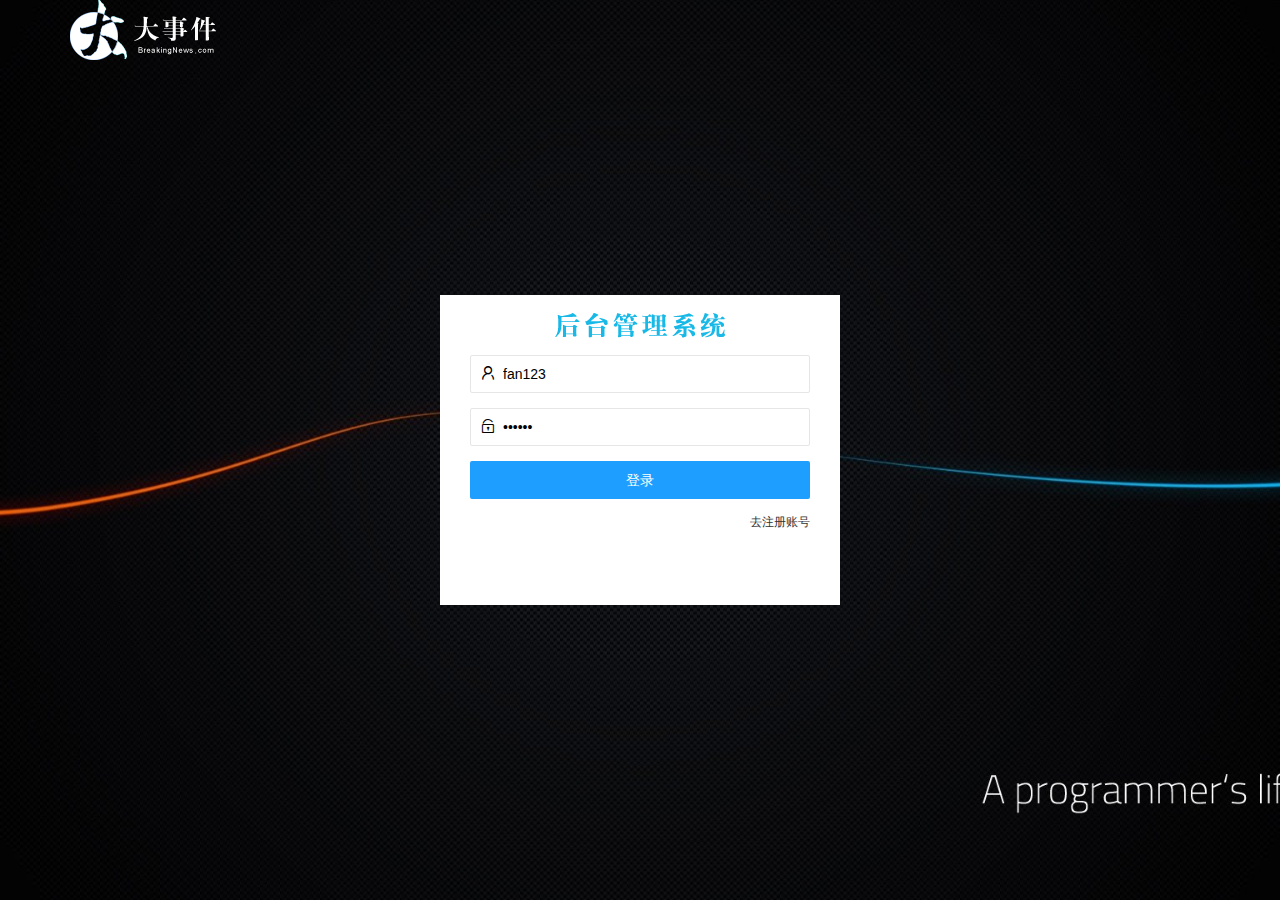
==== commit 8dd938b1: "主页完成" ====
--- a/login.html
+++ b/login.html
@@ -29,13 +29,13 @@
         <!-- 用户名 -->
         <div class="layui-form-item">
           <i class="layui-icon layui-icon-username"></i>
-          <input type="text" name="username" required lay-verify="required" placeholder="请输入用户名" autocomplete="off"
+          <input type="text" name="username" required lay-verify="required" value="fan123" placeholder="请输入用户名" autocomplete="off"
             class="layui-input" />
         </div>
         <!-- 密码 -->
         <div class="layui-form-item">
           <i class="layui-icon layui-icon-password"></i>
-          <input type="password" name="password" required lay-verify="pwd" placeholder="请输入密码" autocomplete="off"
+          <input type="password" name="password" required lay-verify="pwd" value="123456" placeholder="请输入密码" autocomplete="off"
             class="layui-input" />
         </div>
         <!-- 登录按钮 -->
--- a/assets/css/login.css
+++ b/assets/css/login.css
@@ -4,7 +4,7 @@
   padding: 0;
   height: 100%;
   width: 100%;
-  background: url('../images/login_bg.jpg') no-repeat center;
+  background: url('/assets/images/plief.jpg') no-repeat center;
   background-size: cover;
 }
 
